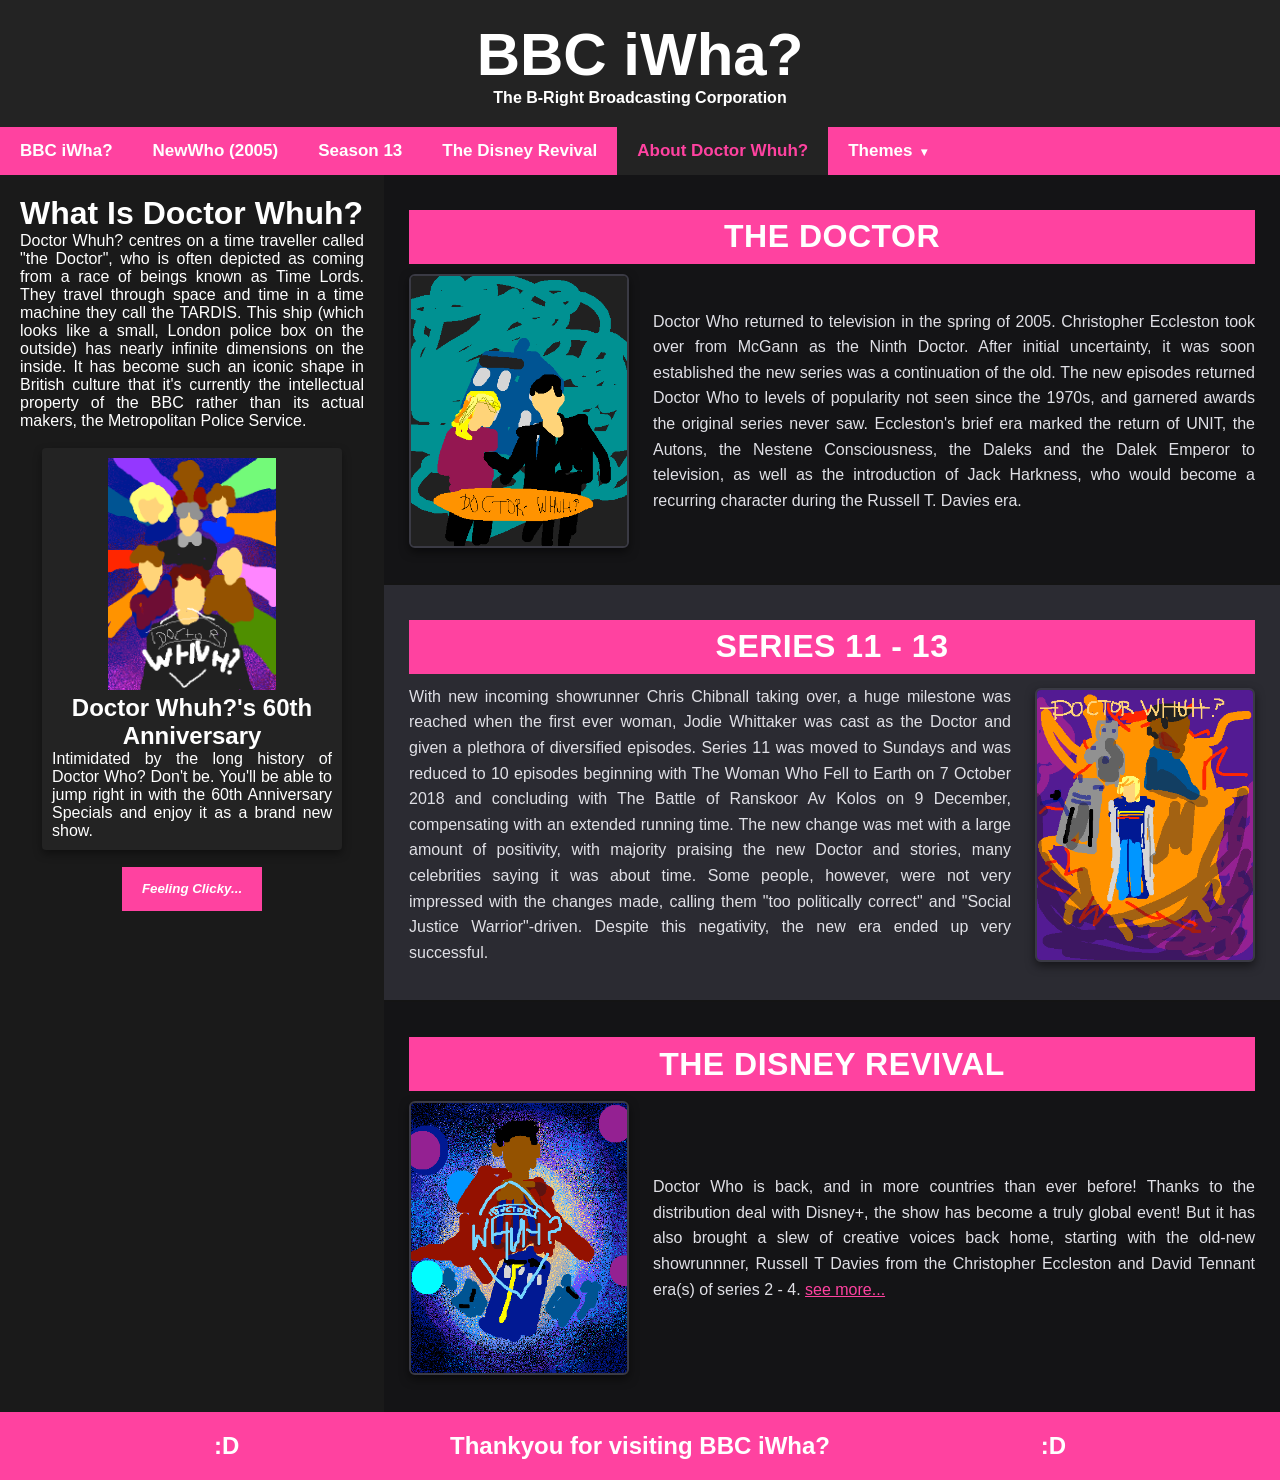
==== All About Doctor Whuh.html @ 97d9ecec "Add files via upload" ====
<!DOCTYPE html>
<html lang="en">
<head>
    <meta charset="UTF-8">
    <meta name="viewport" content="width=device-width, initial-scale=1.0">
    <title>Take iWha?</title>
    <link rel="stylesheet" href="style (4).css">
    <style>
        body {
            font-family: Arial, Helvetica, sans-serif;
            margin: 0;
            scroll-behavior: smooth;
        }
    </style>
</head>
<body>

    <!-- Header Section -->
    <div class="header">
        <h1> BBC iWha? </h1>
        <p> The B-Right Broadcasting Corporation</p>
    </div>

    <!-- Navigation Bar -->
    <div class="topnav" id="myTopnav">
        <a href="bbc ref (2).html">BBC iWha?</a>

        <div id="myLinks">
            <a href="NewWHo.html">NewWho (2005)</a>
            <a href="season13.html">Season 13</a>
            <a href="The Disney Series.html">The Disney Revival</a>
            <a href="All About Doctor Whuh.html" class="active">About Doctor Whuh?</a>

                        <div class="dropdown">
                                <button class="dropbtn" type="button" aria-expanded="false" aria-controls="dropdownContent">
                                        Themes
                                        <span aria-hidden="true">&#9662;</span>
                                </button>
                                    <div class="dropdown-content" id="dropdownContent">
                                        <p class="dropdown-note">Use Arrow Keys to navigate themes</p>
                                        <button type="button" class="theme-option active" data-theme="default">Default BBC</button>
                                        <button type="button" class="theme-option" data-theme="light">Light</button>
                                        <button type="button" class="theme-option" data-theme="ash">TARDIS</button>
                </div>
                        </div>
        </div>
        

        
        <!-- Hamburger Icon -->
        <button type="button" class="icon" aria-label="Toggle navigation" aria-expanded="false" aria-controls="myLinks">
            &#9776;
        </button>
    </div>


    <div class="row">
    
        <div class="side">
            <h1>What Is Doctor Whuh?</h1>
            <p>Doctor Whuh? centres on a time traveller called "the Doctor", who is often depicted as coming from a race of beings known as Time Lords. They travel through space and time in a time machine they call the TARDIS. This ship (which looks like a small, London police box on the outside) has nearly infinite dimensions on the inside. It has become such an iconic shape in British culture that it's currently the intellectual property of the BBC rather than its actual makers, the Metropolitan Police Service. </p>
            
            <br>
            <div class="card">
                <img src="60th anniv.png" alt="Doctor Whuh?'s 60th Anniversary Poster">
                <h2>Doctor Whuh?'s 60th Anniversary</h2>
                <p>Intimidated by the long history of Doctor Who? Don't be. You'll be able to jump right in with the 60th Anniversary Specials and enjoy it as a brand new show.</p>
            </div>


            <!--tge buttons here gng-->
            <button class="button-side" id="anniv"> Feeling Clicky... </button>

            
        </div>
        
        <!-- Main Content Area with Alternating Black/Grey Sections -->
        <div class="main">
            
            <!--NewWho-->
            <section id="newwho" class="content-section theme-black">
                <h2>The doctor</h2>
                <div class="section-content img-left">
                    <img src="newwho drwhuh (1).png" alt="NewWho Thumbnail" class="section-img">
                    <div class="text-block">
                        <p>Doctor Who returned to television in the spring of 2005. Christopher Eccleston took over from McGann as the Ninth Doctor. After initial uncertainty, it was soon established the new series was a continuation of the old. The new episodes returned Doctor Who to levels of popularity not seen since the 1970s, and garnered awards the original series never saw. Eccleston's brief era marked the return of UNIT, the Autons, the Nestene Consciousness, the Daleks and the Dalek Emperor to television, as well as the introduction of Jack Harkness, who would become a recurring character during the Russell T. Davies era.</p>
                    </div>
                </div>
            </section>

            <!-- Season 13 -->
            <section id="season13" class="content-section theme-grey">
                <h2>Series 11 - 13</h2>
                <div class="section-content img-right">
                    <div class="text-block">
                        <p>With new incoming showrunner Chris Chibnall taking over, a huge milestone was reached when the first ever woman, Jodie Whittaker was cast as the Doctor and given a plethora of diversified episodes. Series 11 was moved to Sundays and was reduced to 10 episodes beginning with The Woman Who Fell to Earth on 7 October 2018 and concluding with The Battle of Ranskoor Av Kolos on 9 December, compensating with an extended running time. The new change was met with a large amount of positivity, with majority praising the new Doctor and stories, many celebrities saying it was about time. Some people, however, were not very impressed with the changes made, calling them "too politically correct" and "Social Justice Warrior"-driven. Despite this negativity, the new era ended up very successful.</p>
                    </div>
                    <img src="season13 (1).png" alt="Season 13 Thumbnail" class="section-img">
                </div>
            </section>

            <!--The Disney Revival-->
            <section id="disney-revival" class="content-section theme-black">
                <h2>The Disney Revival</h2>
                <div class="section-content img-left">
                    <img src="disney ncuti (1).png" alt="Disney Revival Thumbnail" class="section-img">
                    <div class="text-block">
                        <p>Doctor Who is back, and in more countries than ever before! Thanks to the distribution deal with Disney+, the show has become a truly global event! But it has also brought a slew of creative voices back home, starting with the old-new showrunnner, Russell T Davies from the Christopher Eccleston and David Tennant era(s) of series 2 - 4.  
                            <a href ="The Disney Series.html" class="see-more">see more...</a>
                        </p>
                    </div>
                </div>
            </section>

        </div>
    </div>

    <!-- Footer -->
    <div class="footer">
        <h2>:D</h2>
        <h2>Thankyou for visiting BBC iWha?</h2>
        <h2>:D</h2>
    </div>

    <script>

        const theText = [
            "No Dice",
            "Maybe this time?",
            "idk tho",
            "LETS TRY AGIAN!!!",
            "cmon,,",
            "sixth times the charm,,,",
            "7",
            "8",
            "surely if you keep clicking you'll get something",
            "ermm",
            "riiiiiight",
            "okay one more lap",
            "IIIIISSSSS",
            "oops",
            "play again?",
            "Feeling Clicky...",
            "No Dice",
            "heh got you",
            "yum"

        ];

        let currentIndex = 0;

    const links = document.getElementById("myLinks");
    const menuButton = document.querySelector(".topnav .icon");
    const dropdownButton = document.querySelector('.dropbtn');
    const dropdown = document.querySelector('.dropdown');
    const dropdownContent = document.getElementById('dropdownContent');
    const themeButtons = Array.from(document.querySelectorAll('.theme-option'));

    function toggleNavigation() {
        const isOpen = links.classList.toggle("open");
        menuButton.setAttribute("aria-expanded", isOpen);
    }

    function toggleDropdown() {
        const isOpen = dropdown.classList.toggle('open');
        dropdownButton.setAttribute('aria-expanded', isOpen);
        if (isOpen) {
            const currentTheme = document.body.dataset.theme || 'default';
            const selectedButton = themeButtons.find(function(button) {
                return button.dataset.theme === currentTheme;
            }) || themeButtons[0];
            selectedButton.focus();
        }
    }

    menuButton.addEventListener('click', toggleNavigation);
    dropdownButton.addEventListener('click', toggleDropdown);

    dropdownContent.addEventListener('keydown', function(event) {
        const currentIndex = themeButtons.indexOf(document.activeElement);
        let nextIndex;

        if (event.key === 'ArrowDown') {
            nextIndex = (currentIndex + 1) % themeButtons.length;
        } else if (event.key === 'ArrowUp') {
            nextIndex = (currentIndex - 1 + themeButtons.length) % themeButtons.length;
        } else if (event.key === 'Home') {
            nextIndex = 0;
        } else if (event.key === 'End') {
            nextIndex = themeButtons.length - 1;
        } else if (event.key === 'Escape') {
            dropdown.classList.remove('open');
            dropdownButton.setAttribute('aria-expanded', 'false');
            dropdownButton.focus();
            return;
        } else {
            return;
        }

        event.preventDefault();
        themeButtons[nextIndex].focus();
    });

    document.addEventListener('click', function(event) {
        if (!dropdown.contains(event.target)) {
            dropdown.classList.remove('open');
            dropdownButton.setAttribute('aria-expanded', 'false');
        }
        if (!document.getElementById('myTopnav').contains(event.target)) {
            links.classList.remove('open');
            menuButton.setAttribute('aria-expanded', 'false');
        }
    });

    document.addEventListener('keydown', function(event) {
        if (event.key === 'Escape') {
            dropdown.classList.remove('open');
            dropdownButton.setAttribute('aria-expanded', 'false');
            links.classList.remove('open');
            menuButton.setAttribute('aria-expanded', 'false');
            dropdownButton.focus();
        }
    });

    themeButtons.forEach(function(themeButton) {
        themeButton.addEventListener('click', function() {
            document.body.dataset.theme = themeButton.dataset.theme;
            themeButtons.forEach(function(button) {
                button.classList.toggle('active', button === themeButton);
            });
            dropdown.classList.remove('open');
            dropdownButton.setAttribute('aria-expanded', 'false');
            dropdownButton.focus();
        });
    });

    const myButton = document.getElementById('anniv');
    myButton.addEventListener('click', function() {
        if (currentIndex < theText.length) {
            myButton.innerText = theText[currentIndex];
            currentIndex++;
        } else {
            myButton.innerText = "YIPPEEEEE";
        }
    });

    </script>
    
    

</body>
</html>
---- style (4).css ----
* {
    box-sizing: border-box;
    margin: 0;
    padding: 0;
}

:root {
    --page-background: #232323;
    --header-background: #232323;
    --nav-background: #ff42a0;
    --sidebar-background: #1a1a1a;
    --section-dark: #141416;
    --section-grey: #2b2b32;
    --surface: #232323;
    --heading-text: #ffffff;
    --body-text: #e0e0e6;
    --accent-text: #ff42a0;
    --border: #141414;
}

/* the themes*/

body[data-theme="light"] {
    --page-background: #f4f5f7;
    --header-background: #ffffff;
    --nav-background: #ff42a0;
    --sidebar-background: #e8edf2;
    --section-dark: #ffffff;
    --section-grey: #edf1f5;
    --surface: #ffffff;
    --heading-text: #17212b;
    --body-text: #35424f;
    --accent-text: #ff42a0;
    --border: #d5dce3;
}

body[data-theme="light"] .content-section h2 {
    color: #ffffff;
}

body[data-theme="light"] .side,
body[data-theme="light"] .main,
body[data-theme="light"] .content-section,
body[data-theme="light"] .text-block p {
    color: #17212b;
}

/*for the burger*/
body[data-theme="light"] .topnav .icon {
    color: #ff42a0;
}

body[data-theme="ash"] .topnav .icon {
    color: #d6b25e;
}

body[data-theme="ash"] {
    --page-background: #061f2b;
    --header-background: #073b4c;
    --nav-background: #002e58;
    --sidebar-background: #082d3a;
    --section-dark: #062633;
    --section-grey: #0b4152;
    --surface: #0a3442;
    --heading-text: #f4ead2;
    --body-text: #d8e5e2;
    --accent-text: #e2ae35;
    --border: #021820;
}

body {
    margin: 0;
    font-family: Arial, Helvetica, sans-serif;
    background-color: var(--page-background);
}

/* Header */
.header {
    font-family: Arial, Helvetica, sans-serif;
    font-weight: bold;
    padding: 20px;
    text-align: center;
    background: var(--header-background);
    color: var(--heading-text);
}

.header h1 {
    font-size: 60px;
}

/* Top Navigation Bar */
.topnav {
    background-color: var(--nav-background);
    position: relative;
    display: flex;
}

.topnav #myLinks {
    display: flex;
}

.topnav a {
    color: white;
    padding: 14px 20px;
    text-decoration: none;
    font-size: 17px;
    display: block;
    font-weight: bold;
}

.topnav .icon {
    display: none;
    background: transparent;
    border: 0;
    color: white;
    cursor: pointer;
    font-size: 24px;
    padding: 10px 16px;
}

.topnav a:hover {
    background-color: var(--header-background);
    color: var(--accent-text);
}

.topnav a.active {
    background-color: var(--header-background);
    color: var(--accent-text);
}

/* dropdown button */
.dropbtn {
    background-color: transparent;
    color: white;
    padding: 14px 20px;
    font-size: 17px;
    border: none;
    cursor: pointer;
    font-weight: bold;
    font-family: inherit;
}

.dropbtn span {
    display: inline-block;
    font-size: 12px;
    margin-left: 4px;
    transition: transform 0.2s ease;
}

.dropdown {
    position: relative;
  }
  
 
  .dropdown-content {
        display: none;
    position: absolute;
        right: 0;
        min-width: 170px;
        background-color: var(--surface);
    box-shadow: 0px 8px 16px 0px rgba(0, 0, 0, 0.2);
        z-index: 2;
  }
  
.theme-option {
    display: block;
    width: 100%;
    color: var(--heading-text);
    background: transparent;
    border: 0;
    cursor: pointer;
    font: inherit;
    font-weight: bold;
    text-align: left;
        padding: 12px 16px;
        white-space: nowrap;
    }

.dropdown-note {
    color: var(--body-text);
    font-size: 0.72rem;
    font-weight: normal;
    line-height: 1.3;
    padding: 10px 16px 6px;
    white-space: nowrap;
}

.theme-option:hover,
.theme-option:focus,
.theme-option.active {
    background-color: var(--nav-background);
        color: white;
    }

.theme-option[data-theme="ash"]:hover,
.theme-option[data-theme="ash"]:focus,
.theme-option[data-theme="ash"].active {
    background-color: #002e58;
    color: #e2ae35;
}

.dropdown.open .dropdown-content {
    display: block;
}

.dropdown.open .dropbtn {
    background-color: var(--header-background);
    color: var(--accent-text);
}

.dropdown.open .dropbtn span {
        transform: rotate(180deg);
}

/* Layout Columns */
.row {
    display: flex;
    flex-wrap: wrap;
    margin: 0;
}

.side {
    flex: 30%;
    background-color: var(--sidebar-background);
    padding: 20px;
    color: white;
}

.side p {
    text-align: justify;
}

.card {
    box-shadow: 0 4px 8px 0 rgba(0, 0, 0, 0.4);
    max-width: 300px;
    margin: auto;
    text-align: center;
    padding: 10px;
    background-color: var(--surface);
    border-radius: 4px;
}

.card img {
    max-width: 60%;
}

.button-side {
    display: block;
    margin: auto;
    margin-top: 5%;
    padding: 12px 18px;
    background-color: var(--nav-background);
    border: 2px solid var(--nav-background);
    color: var(--heading-text);
    cursor: pointer;
    font-family: Arial, Helvetica, sans-serif;
    font-style: oblique;
    font-weight: 800;
    min-height: 44px;
}

.button-side:hover,
.button-side:focus-visible {
    filter: brightness(0.9);
    outline: 3px solid var(--heading-text);
    outline-offset: 2px;
}

.main {
    flex: 70%;
    background-color: var(--page-background);
    padding: 0;
    text-align: center;
    color: var(--heading-text);
}


.content-section {
    padding: 35px 25px;
    border-bottom: 2px solid var(--border);
}

/* All Section Headers with BBC Pink */
.content-section h2 {
    font-size: 2rem;
    padding: 1%;
     margin-bottom: 10px;
    text-transform: uppercase;
    color: var(--heading-text);
    background-color: var(--nav-background);
    letter-spacing: 0.5px;
}

/* Dark Black Section Theme */
.theme-black {
    background-color: var(--section-dark);
    color: var(--heading-text);
}

/* Grey Section Theme */
.theme-grey {
    background-color: var(--section-grey);
    color: var(--heading-text);
}

/* Flexbox for Image Left / Right */
.section-content {
    display: flex;
    align-items: center;
    gap: 24px;
}

.section-content.img-left {
    flex-direction: row;
}


.section-content.img-right {
    flex-direction: row;
}

.section-img {
    max-width: 220px;
    width: 50%;
    height: auto;
    border-radius: 6px;
    box-shadow: 0 4px 10px rgba(0, 0, 0, 0.5);
    border: 2px solid #3a3a44;
}

.text-block {
    flex: 1;
}

.text-block p {
    text-align: justify;
    line-height: 1.6;
    font-size: 1rem;
    color: var(--body-text);
}


.see-more {
    color: #ff42a0;
}

.see-more:visited {
    color: #d6b25e;
}

.footer {
    display: grid;
    grid-template-columns: 1fr 1fr 1fr;
    padding: 20px;
    text-align: center;
    background: var(--nav-background);
    color: var(--heading-text);
}

/* Mobile View */
@media screen and (max-width: 768px) {
    .row {
        flex-direction: column;
    }

    .topnav {
        display: block;
    }

    .topnav #myLinks {
        display: none;
        flex-direction: column;
        width: 100%;
    }

    .topnav #myLinks.open {
        display: flex;
    }

    .topnav a {
        float: none;
        width: 100%;
        border-top: 1px solid rgba(255, 255, 255, 0.2);
    }

    .topnav .icon {
        display: block;
        position: absolute;
        right: 0;
        top: 0;
        width: auto;
    }

    .topnav .dropdown {
        width: 100%;
        border-top: 1px solid rgba(255, 255, 255, 0.2);
    }

    .dropbtn {
        text-align: left;
        width: 100%;
    }

    .dropdown-content {
        position: static;
        width: 100%;
        box-shadow: none;
    }

    .theme-option {
        padding-left: 36px;
    }

    .button-side {
        margin-top: 20px;
        padding: 10px 16px;
        width: auto;
        max-width: 100%;
    }

    .section-content, 
    .section-content.img-left, 
    .section-content.img-right {
        flex-direction: column !important;
    }

    .section-img {
        max-width: 100%;
    }
}
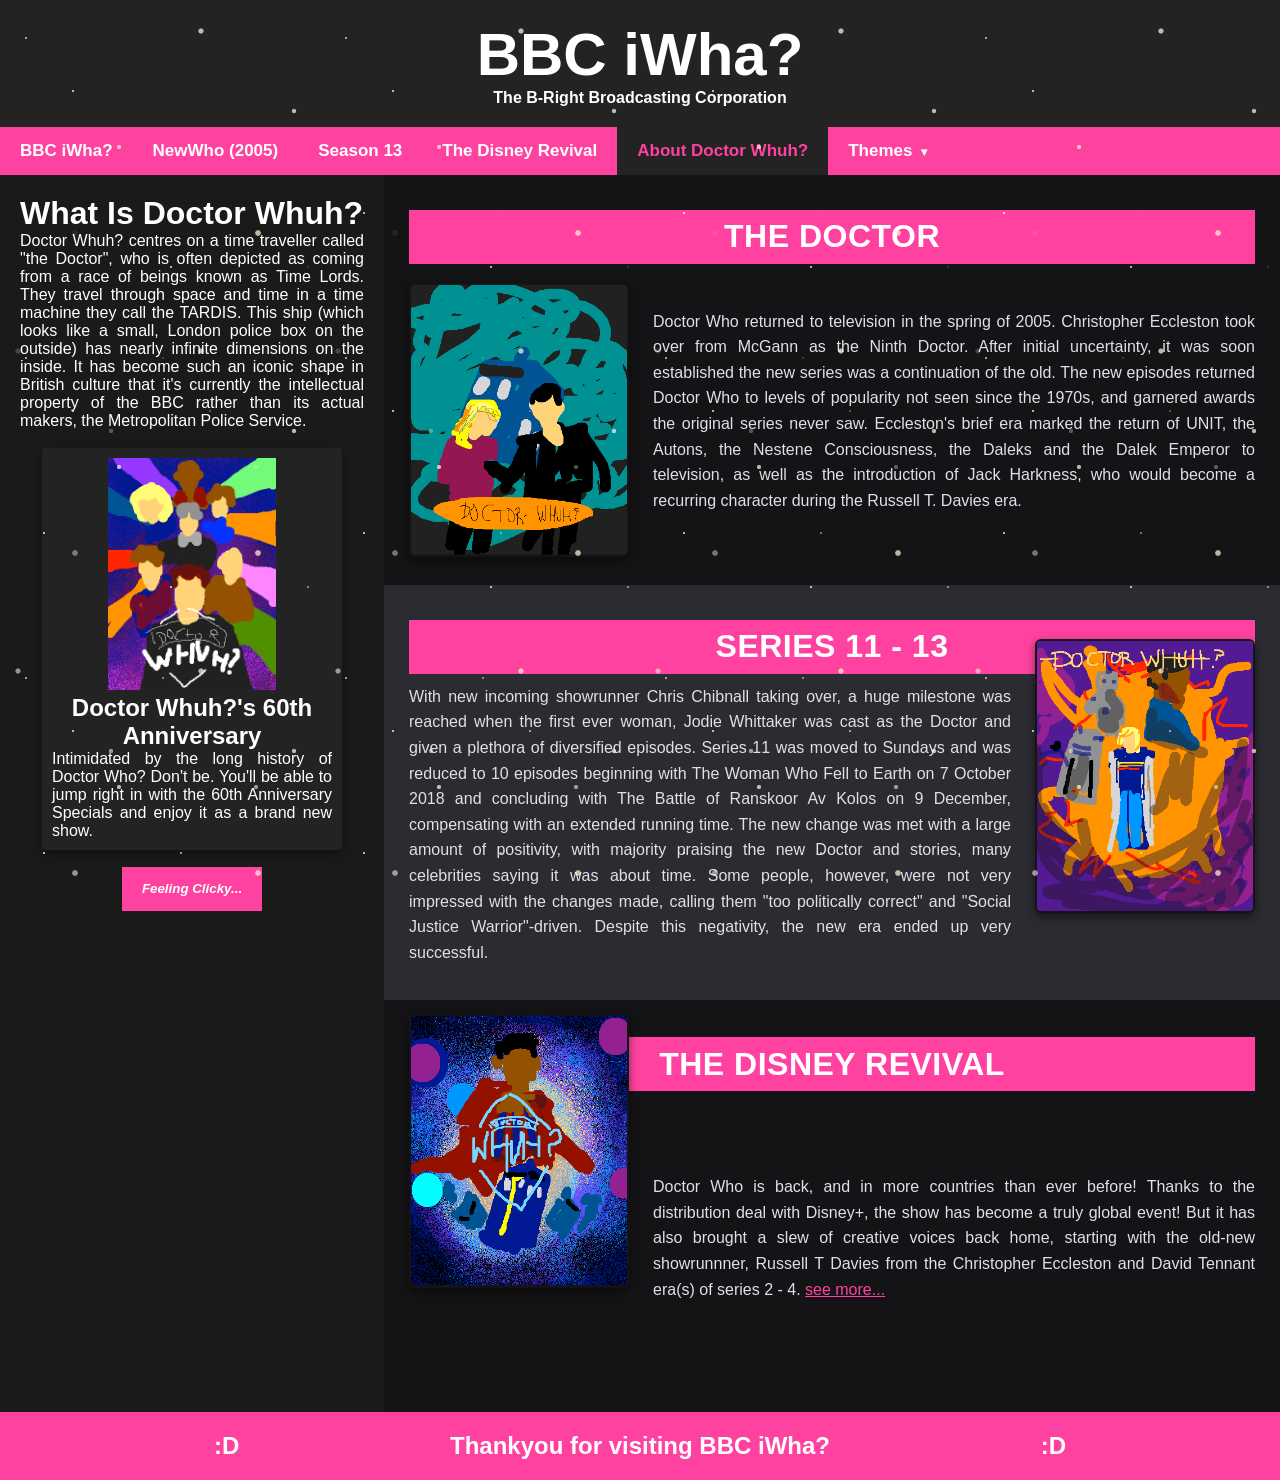
==== commit 4e4dee94: "added css and parallax" ====
--- a/All About Doctor Whuh.html
+++ b/All About Doctor Whuh.html
@@ -20,10 +20,10 @@
         <h1> BBC iWha? </h1>
         <p> The B-Right Broadcasting Corporation</p>
     </div>
-
+ <!-- Hi -->
     <!-- Navigation Bar -->
     <div class="topnav" id="myTopnav">
-        <a href="bbc ref (2).html">BBC iWha?</a>
+        <a href="DoctorWhuh.html">BBC iWha?</a>
 
         <div id="myLinks">
             <a href="NewWHo.html">NewWho (2005)</a>
@@ -245,8 +245,6 @@
     });
 
     </script>
-    
-    
-
+    <script src="effects.js"></script>
 </body>
 </html>
--- a/style (4).css
+++ b/style (4).css
@@ -16,6 +16,7 @@
     --body-text: #e0e0e6;
     --accent-text: #ff42a0;
     --border: #141414;
+    --particle-color: rgba(255, 244, 214, 0.72);
 }
 
 /* the themes*/
@@ -32,6 +33,7 @@
     --body-text: #35424f;
     --accent-text: #ff42a0;
     --border: #d5dce3;
+    --particle-color: rgba(222, 99, 34, 0.52);
 }
 
 body[data-theme="light"] .content-section h2 {
@@ -66,12 +68,59 @@
     --body-text: #d8e5e2;
     --accent-text: #e2ae35;
     --border: #021820;
+    --particle-color: rgba(177, 233, 255, 0.72);
 }
 
 body {
     margin: 0;
     font-family: Arial, Helvetica, sans-serif;
     background-color: var(--page-background);
+}
+
+body::before,
+body::after {
+    position: fixed;
+    inset: 0;
+    z-index: 10;
+    content: "";
+    pointer-events: none;
+    background-repeat: repeat;
+    background-image:
+        radial-gradient(circle at 26px 38px, var(--particle-color) 0 0.6px, transparent 1.3px),
+        radial-gradient(circle at 119px 147px, var(--particle-color) 0 1.7px, transparent 2.5px),
+        radial-gradient(circle at 73px 91px, var(--particle-color) 0 0.8px, transparent 1.4px),
+        radial-gradient(circle at 201px 31px, var(--particle-color) 0 2.2px, transparent 3px),
+        radial-gradient(circle at 44px 213px, var(--particle-color) 0 0.7px, transparent 1.2px),
+        radial-gradient(circle at 258px 233px, var(--particle-color) 0 2.4px, transparent 3.2px),
+        radial-gradient(circle at 171px 267px, var(--particle-color) 0 0.9px, transparent 1.5px),
+        radial-gradient(circle at 294px 111px, var(--particle-color) 0 1.8px, transparent 2.6px);
+    background-size: 320px 320px;
+    animation: particles-rise 10s linear infinite;
+}
+
+body::before {
+    animation-duration: 8s;
+    animation-delay: -2.7s;
+}
+
+body::after {
+    opacity: 0.8;
+    background-position-x: 137px;
+    mask-image: linear-gradient(to top, #000 0%, #000 24%, transparent 82%);
+    -webkit-mask-image: linear-gradient(to top, #000 0%, #000 24%, transparent 82%);
+    animation-duration: 15s;
+    animation-delay: -6.4s;
+}
+
+@keyframes particles-rise {
+    to { background-position-y: -320px; }
+}
+
+@media (prefers-reduced-motion: reduce) {
+    body::before,
+    body::after {
+        animation: none;
+    }
 }
 
 /* Header */
@@ -323,9 +372,10 @@
     max-width: 220px;
     width: 50%;
     height: auto;
+    transform: translateY(var(--parallax-offset, 0px));
     border-radius: 6px;
     box-shadow: 0 4px 10px rgba(0, 0, 0, 0.5);
-    border: 2px solid #3a3a44;
+    border: 2px solid var(--border);
 }
 
 .text-block {
@@ -341,11 +391,11 @@
 
 
 .see-more {
-    color: #ff42a0;
+    color: var(--accent-text);
 }
 
 .see-more:visited {
-    color: #d6b25e;
+    color: var(--accent-text);
 }
 
 .footer {
@@ -428,3 +478,9 @@
         max-width: 100%;
     }
 }
+
+@media (prefers-reduced-motion: reduce) {
+    .section-img {
+        transform: none;
+    }
+}
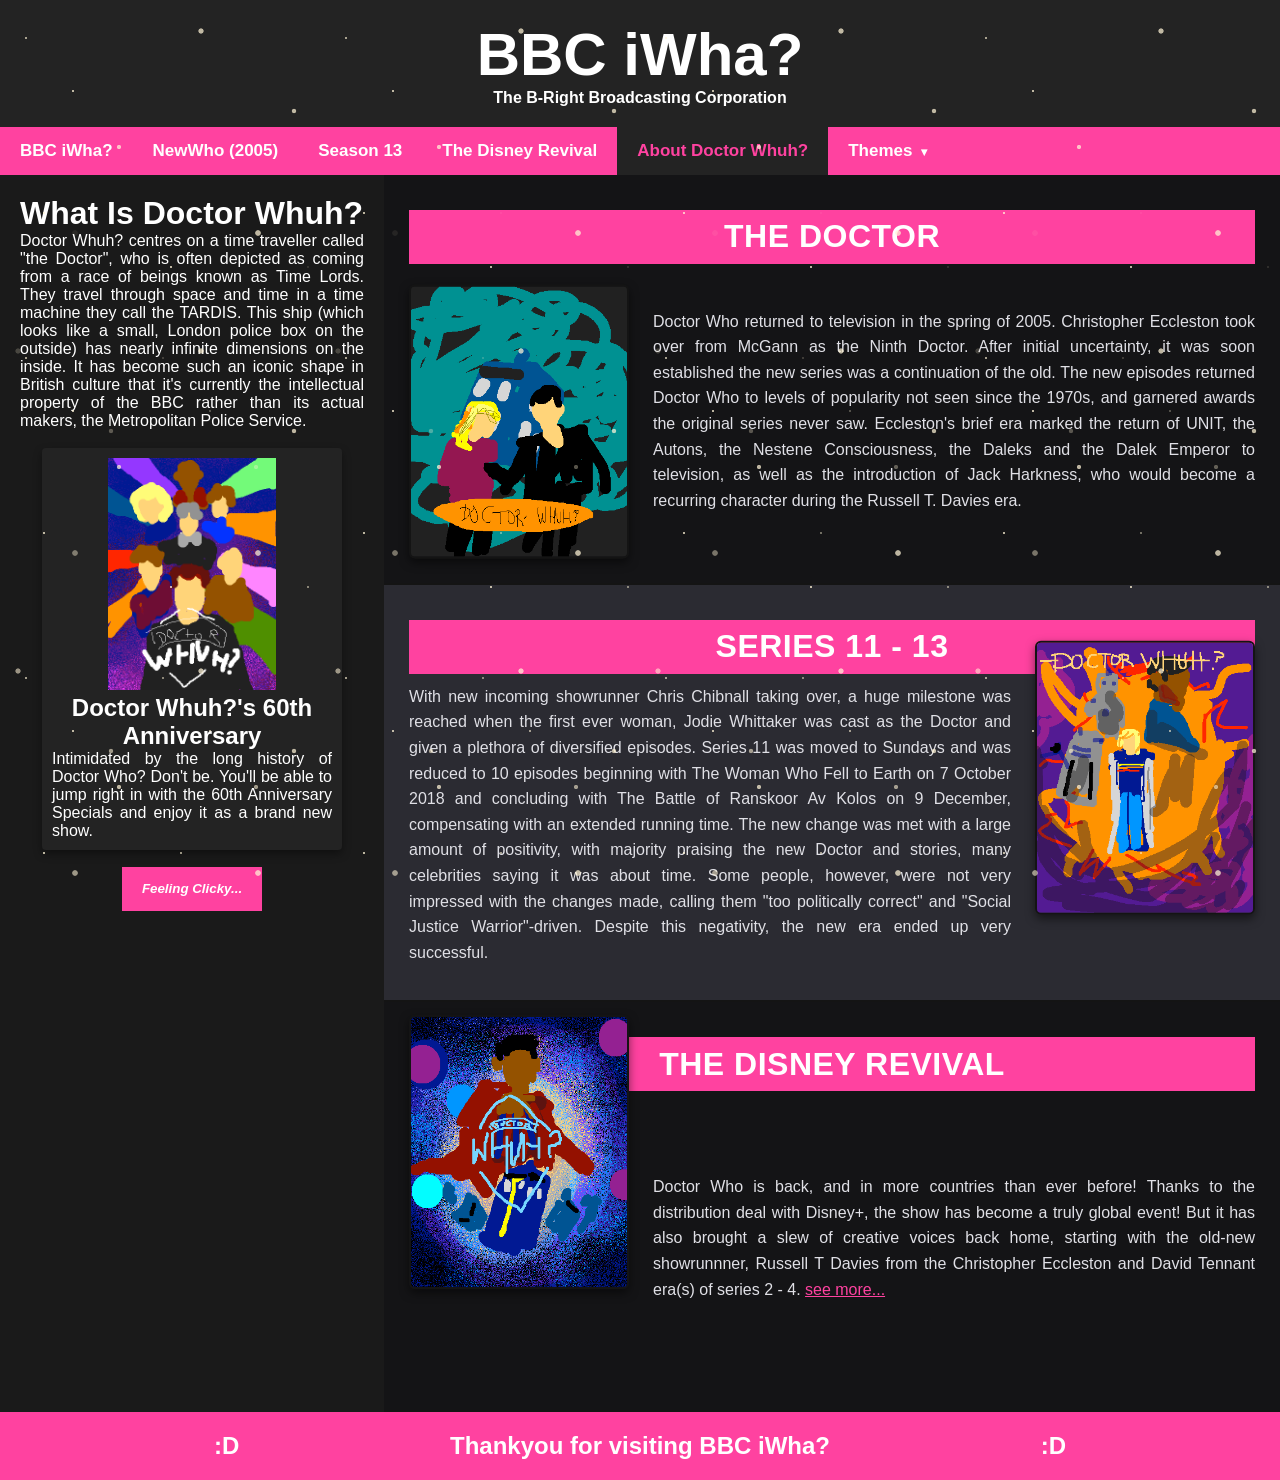
==== commit a2f86489: "changed index renaming html" ====
--- a/All About Doctor Whuh.html
+++ b/All About Doctor Whuh.html
@@ -23,7 +23,7 @@
  <!-- Hi -->
     <!-- Navigation Bar -->
     <div class="topnav" id="myTopnav">
-        <a href="DoctorWhuh.html">BBC iWha?</a>
+        <a href="index.html">BBC iWha?</a>
 
         <div id="myLinks">
             <a href="NewWHo.html">NewWho (2005)</a>
